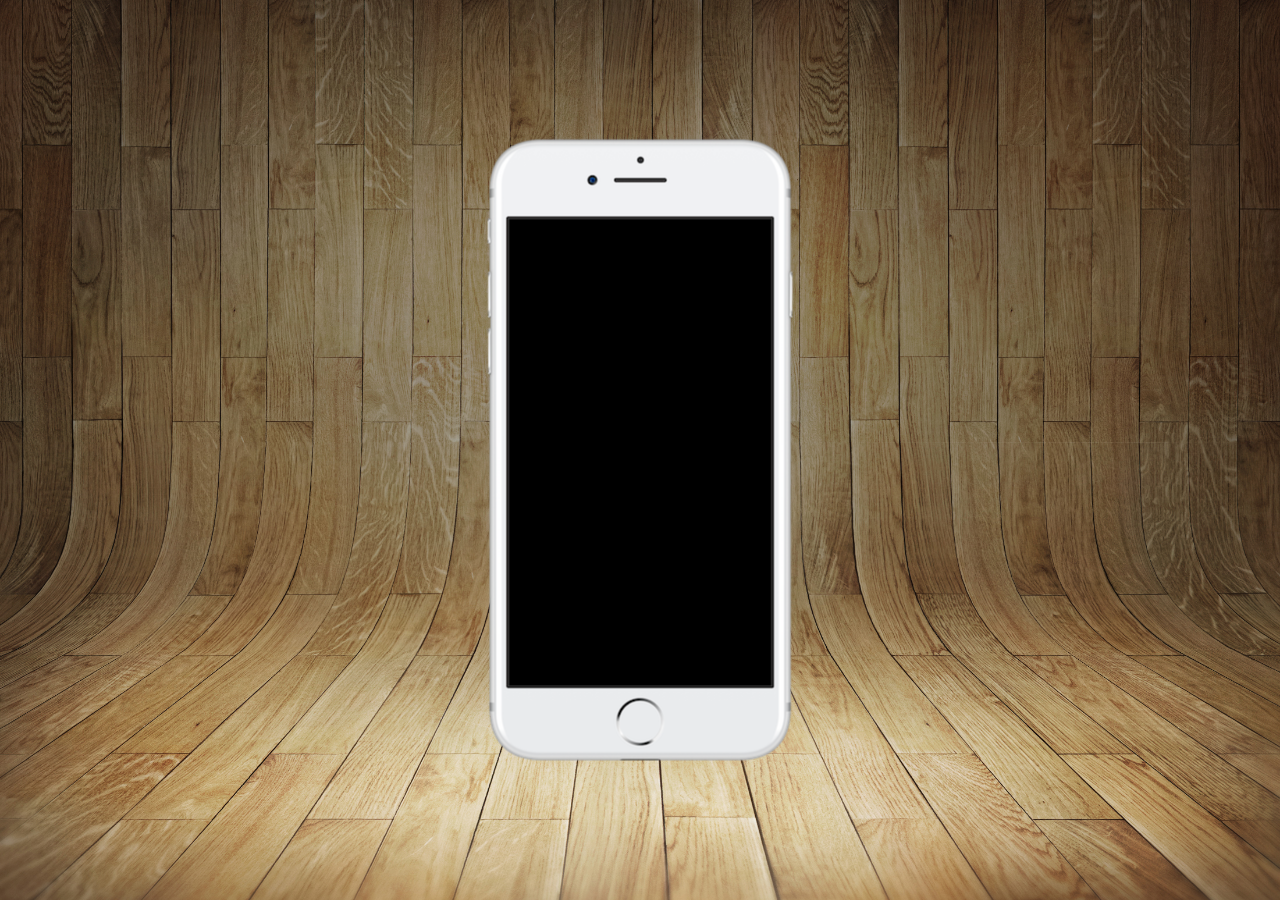
==== index.html @ e2a44845 "Initial commit" ====
<!DOCTYPE html>
<html lang="pt-br">
<head>
    <meta charset="UTF-8">
    <meta http-equiv="X-UA-Compatible" content="IE=edge">
    <meta name="viewport" content="width=device-width, initial-scale=1.0">
    <title>Projeto Redes Sociais</title>
    <link rel="shortcut icon" href="favicon.ico" type="image/x-icon">
    <link rel="stylesheet" href="estilo/estilo.css">
</head>
<body>
    <main>
        <section id="telefone">

        </section>
        <section id="redes-sociais">

        </section>
    </main>
</body>
</html>
---- estilo/estilo.css ----
@charset "UTF-8";

* {

    margin: 0px;
    padding: 0px;
    font-family: Arial, Helvetica, sans-serif;
}

html, body {

    height: 100vh;
    width: 100vw;
    background-color: black;
}

body {

    background: url(../imagens/fundo-madeira.jpg) no-repeat top center;
    background-size: cover;
    background-attachment: fixed;
}

main {

    position: relative;
    height: 100vh;
}

section#telefone {

    position: absolute;
    top: 50%;
    left: 50%;
    transform: translate(-50%, -50%);

    height: 627px;
    width: 311px;
    background-color: blue;
    background: url(../imagens/frame-iphone.png);
}
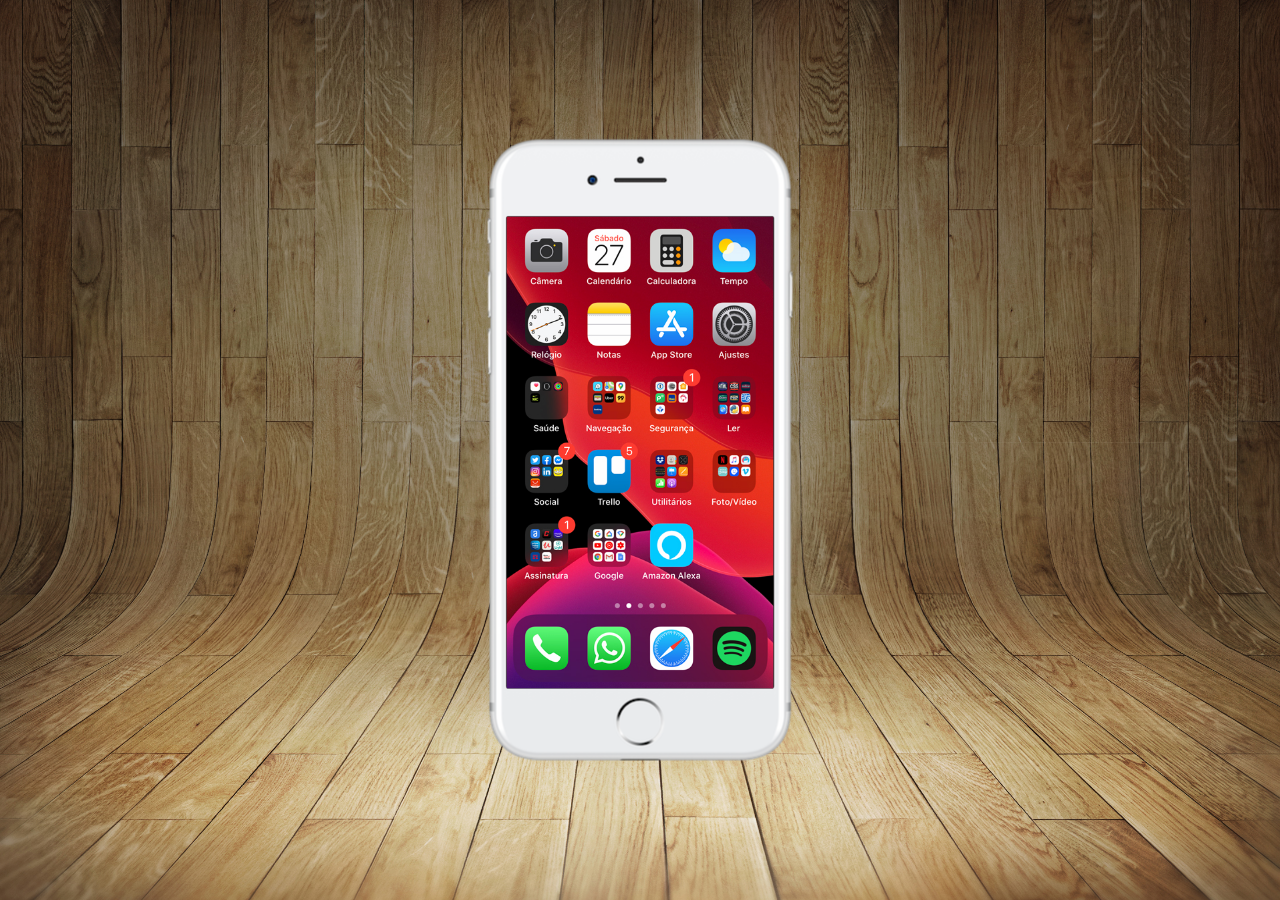
==== commit 969432d9: "Criando arquivo projeto-social" ====
--- a/index.html
+++ b/index.html
@@ -11,7 +11,7 @@
 <body>
     <main>
         <section id="telefone">
-
+            <iframe src="home.html" name="tela" id="tela" frameborder="0"></iframe>
         </section>
         <section id="redes-sociais">
 
--- a/estilo/estilo.css
+++ b/estilo/estilo.css
@@ -36,6 +36,14 @@
 
     height: 627px;
     width: 311px;
-    background-color: blue;
     background: url(../imagens/frame-iphone.png);
+}
+
+iframe#tela {
+
+    position: relative;
+    top: 80px;
+    left: 22px;
+    width: 267px;
+    height: 472px;
 }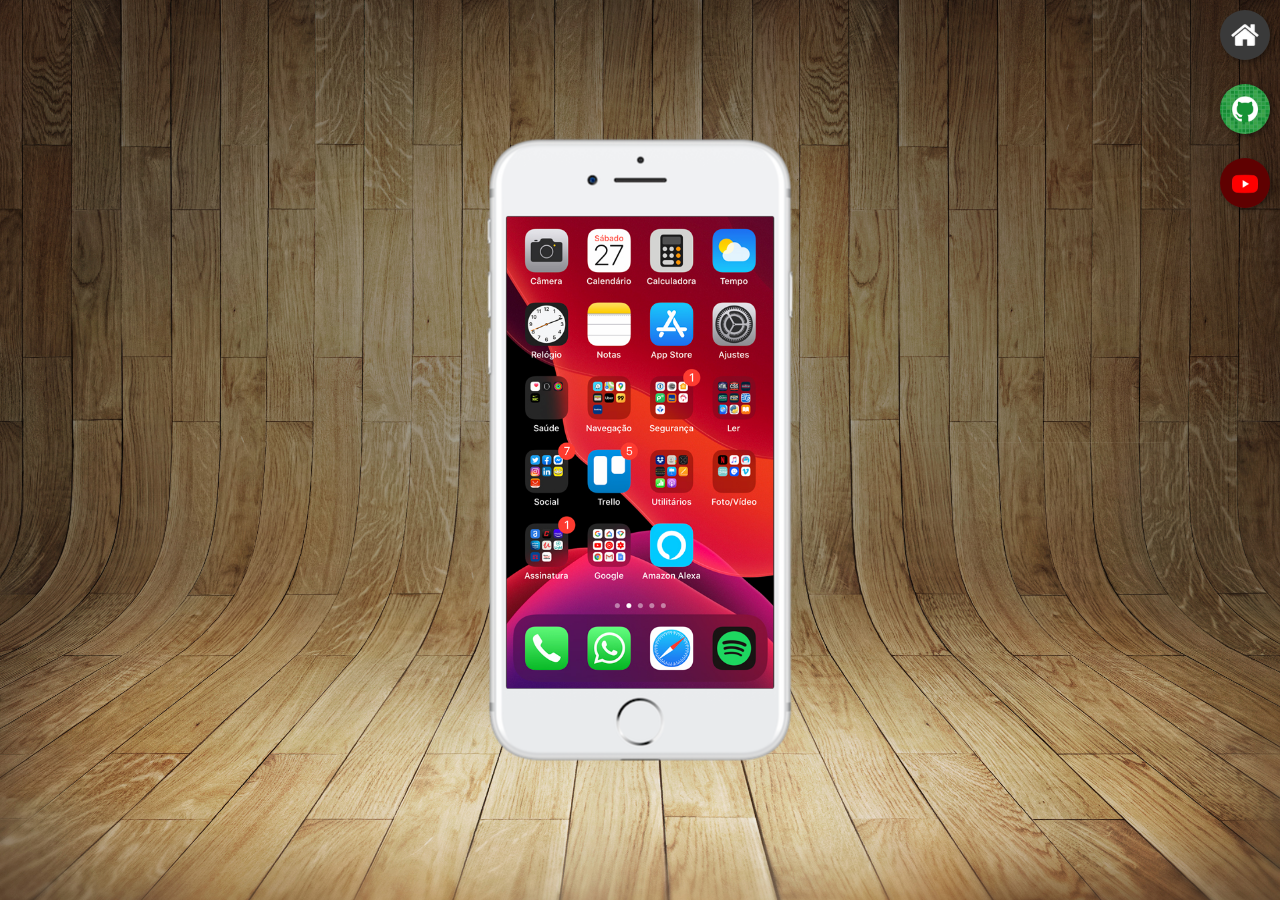
==== commit 3ae4c4d5: "Atualizei o projeto" ====
--- a/index.html
+++ b/index.html
@@ -14,7 +14,9 @@
             <iframe src="home.html" name="tela" id="tela" frameborder="0"></iframe>
         </section>
         <section id="redes-sociais">
-
+            <a href="#" target="tela"><img src="imagens/logo-home.jpg" alt="Home"></a><br>
+            <a href="#" target="tela"><img src="imagens/logo-github.jpg" alt="Github"></a><br>
+            <a href="#" target="tela"><img src="imagens/logo-youtube.jpg" alt="Youtube"></a>
         </section>
     </main>
 </body>
--- a/estilo/estilo.css
+++ b/estilo/estilo.css
@@ -46,4 +46,26 @@
     left: 22px;
     width: 267px;
     height: 472px;
+}
+
+section#redes-sociais {
+
+    text-align: right;
+}
+
+section#redes-sociais img {
+
+    width: 50px;
+    margin: 10px;
+    border-radius: 50%;
+    box-shadow: 2px 2px 5px rgba(0, 0, 0, 0.400);
+    box-sizing: border-box;
+}
+
+section#redes-sociais img:hover {
+
+    border: 2px solid rgba(255, 255, 255, 0.637);
+    transform: translate(-3px, -3px);
+    box-shadow: 5px 5px 10px rgba(0, 0, 0, 0.436);
+    transition: transform 0.3s, border 1s;
 }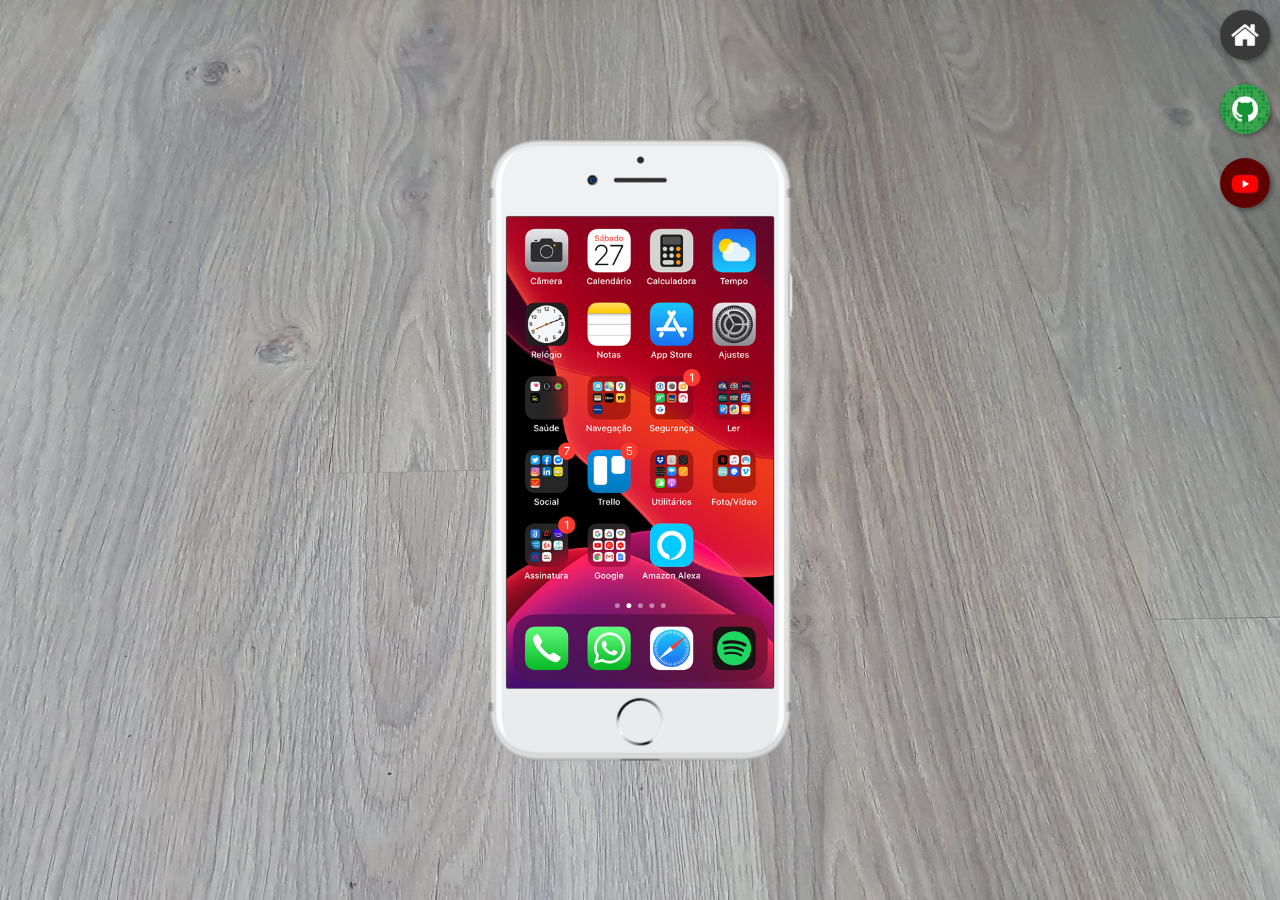
==== commit 0561e3b5: "atualizei projeto social" ====
--- a/index.html
+++ b/index.html
@@ -14,9 +14,9 @@
             <iframe src="home.html" name="tela" id="tela" frameborder="0"></iframe>
         </section>
         <section id="redes-sociais">
-            <a href="#" target="tela"><img src="imagens/logo-home.jpg" alt="Home"></a><br>
-            <a href="#" target="tela"><img src="imagens/logo-github.jpg" alt="Github"></a><br>
-            <a href="#" target="tela"><img src="imagens/logo-youtube.jpg" alt="Youtube"></a>
+            <a href="home.html" target="tela"><img src="imagens/logo-home.jpg" alt="Home"></a><br>
+            <a href="github.html" target="tela"><img src="imagens/logo-github.jpg" alt="Github"></a><br>
+            <a href="youtube.html" target="tela"><img src="imagens/logo-youtube.jpg" alt="Youtube"></a>
         </section>
     </main>
 </body>
--- a/estilo/estilo.css
+++ b/estilo/estilo.css
@@ -16,7 +16,7 @@
 
 body {
 
-    background: url(../imagens/fundo-madeira.jpg) no-repeat top center;
+    background: url(../imagens/piso.jpg) no-repeat top center;
     background-size: cover;
     background-attachment: fixed;
 }
